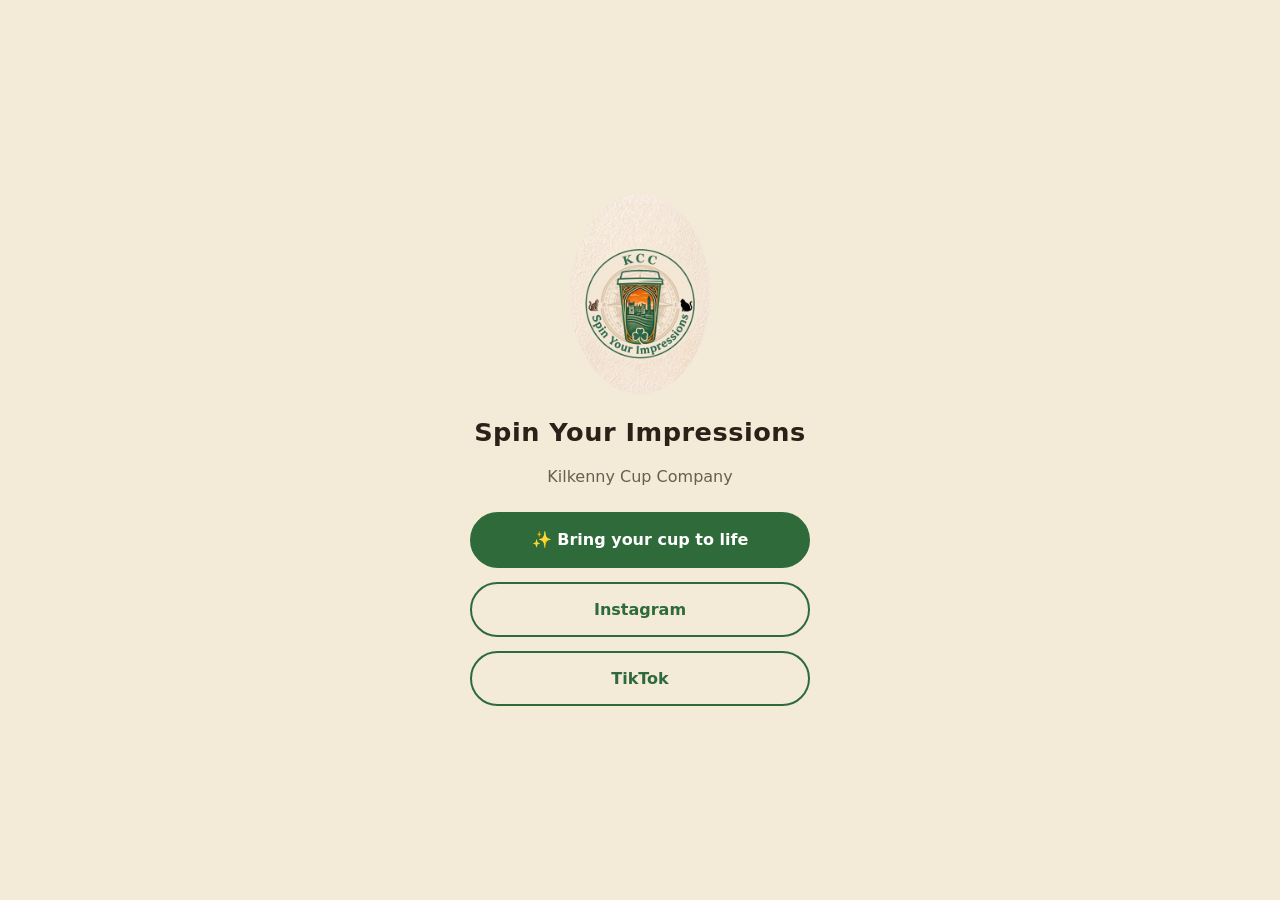
==== index.html @ f568dc2c "deploy 2026-09-28T20:01Z" ====
<!doctype html>
<html lang="en">
<head>
  <meta charset="utf-8">
  <meta name="viewport" content="width=device-width, initial-scale=1">
  <title>Spin Your Impressions</title>
  <meta name="description" content="Kilkenny Cup Company — point your phone at your cup and watch the city come alive.">
  <link rel="stylesheet" href="css/site.css">
</head>
<body>
  <main class="landing">
    <img src="img/kcc-logo.jpg" alt="Kilkenny Cup Company badge">
    <h1>Spin Your Impressions</h1>
    <p>Kilkenny Cup Company</p>
    <a class="btn primary" href="ar.html">✨ Bring your cup to life</a>
    <a class="btn" href="https://www.instagram.com/spin.your.impressions/" rel="noopener">Instagram</a>
    <a class="btn" href="https://www.tiktok.com/@spin.your.impressions" rel="noopener">TikTok</a>
  </main>
</body>
</html>
---- css/site.css ----
:root {
  --paper: #f3ead8; --ink: #2b2118; --accent: #2f6b3a; --muted: #6b5d4c;
  --overlay: rgba(20, 14, 8, .72); --on-overlay: #fff8ec;
}
@media (prefers-color-scheme: dark) {
  :root { --paper: #1c1712; --ink: #f3ead8; --muted: #b9a88f; }
}
* { box-sizing: border-box; }
html, body { margin: 0; height: 100%; }
body { background: var(--paper); color: var(--ink);
  font: 16px/1.45 system-ui, -apple-system, "Segoe UI", sans-serif; }
.landing { min-height: 100%; display: flex; flex-direction: column; align-items: center;
  justify-content: center; gap: 14px; padding: 32px 16px; text-align: center; }
.landing img { width: 140px; height: auto; border-radius: 50%; }
.landing h1 { font-size: 1.6rem; margin: 6px 0 0; letter-spacing: .02em; }
.landing p { margin: 0 0 10px; color: var(--muted); }
.btn { display: block; width: min(340px, 100%); padding: 14px 18px; border-radius: 999px;
  border: 2px solid var(--accent); color: var(--accent); background: transparent;
  font: inherit; font-weight: 600; text-decoration: none; text-align: center; cursor: pointer; }
.btn.primary { background: var(--accent); color: #fff; }
.panel { position: fixed; inset: 0; display: flex; flex-direction: column; align-items: center;
  justify-content: center; gap: 12px; padding: 24px 16px; text-align: center;
  background: var(--overlay); color: var(--on-overlay); z-index: 10; }
.panel[hidden], [hidden] { display: none !important; }
.panel .btn { border-color: var(--on-overlay); color: var(--on-overlay); }
.panel .btn.primary { background: var(--on-overlay); color: var(--ink); }
.hint { position: fixed; left: 16px; right: 16px; bottom: 24px; padding: 10px 14px;
  border-radius: 12px; background: var(--overlay); color: var(--on-overlay);
  text-align: center; z-index: 5; pointer-events: none; }
.card { position: fixed; left: 16px; right: 16px; bottom: 90px; padding: 14px 16px;
  border-radius: 14px; background: var(--paper); color: var(--ink); z-index: 6; }
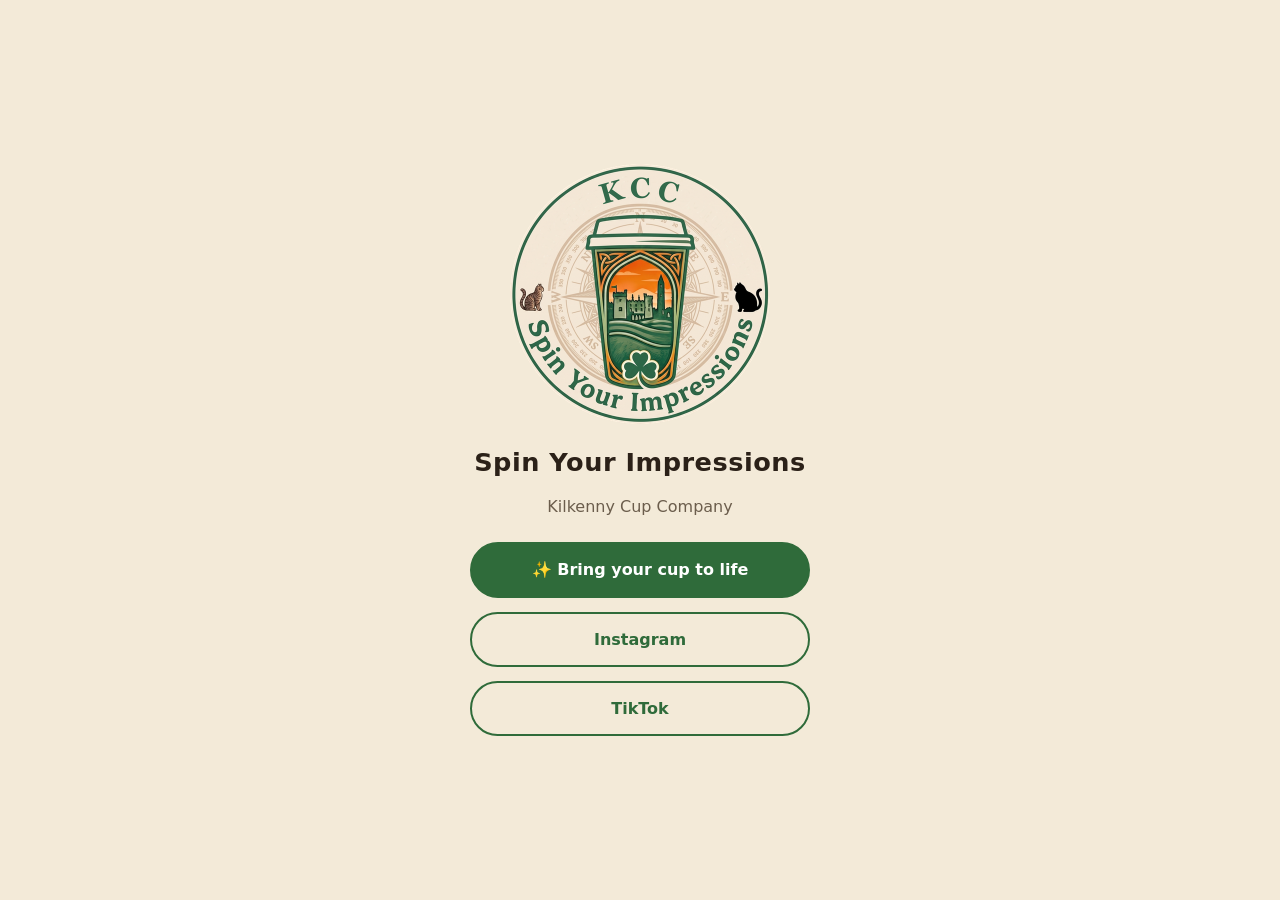
==== commit 79b5aa16: "deploy 2026-09-28T20:16Z" ====
--- a/index.html
+++ b/index.html
@@ -9,7 +9,7 @@
 </head>
 <body>
   <main class="landing">
-    <img src="img/kcc-logo.jpg" alt="Kilkenny Cup Company badge">
+    <img src="img/kcc-logo.png" alt="Kilkenny Cup Company badge">
     <h1>Spin Your Impressions</h1>
     <p>Kilkenny Cup Company</p>
     <a class="btn primary" href="ar.html">✨ Bring your cup to life</a>
--- a/css/site.css
+++ b/css/site.css
@@ -11,7 +11,7 @@
   font: 16px/1.45 system-ui, -apple-system, "Segoe UI", sans-serif; }
 .landing { min-height: 100%; display: flex; flex-direction: column; align-items: center;
   justify-content: center; gap: 14px; padding: 32px 16px; text-align: center; }
-.landing img { width: 140px; height: auto; border-radius: 50%; }
+.landing img { width: min(260px, 70vw); height: auto; }
 .landing h1 { font-size: 1.6rem; margin: 6px 0 0; letter-spacing: .02em; }
 .landing p { margin: 0 0 10px; color: var(--muted); }
 .btn { display: block; width: min(340px, 100%); padding: 14px 18px; border-radius: 999px;
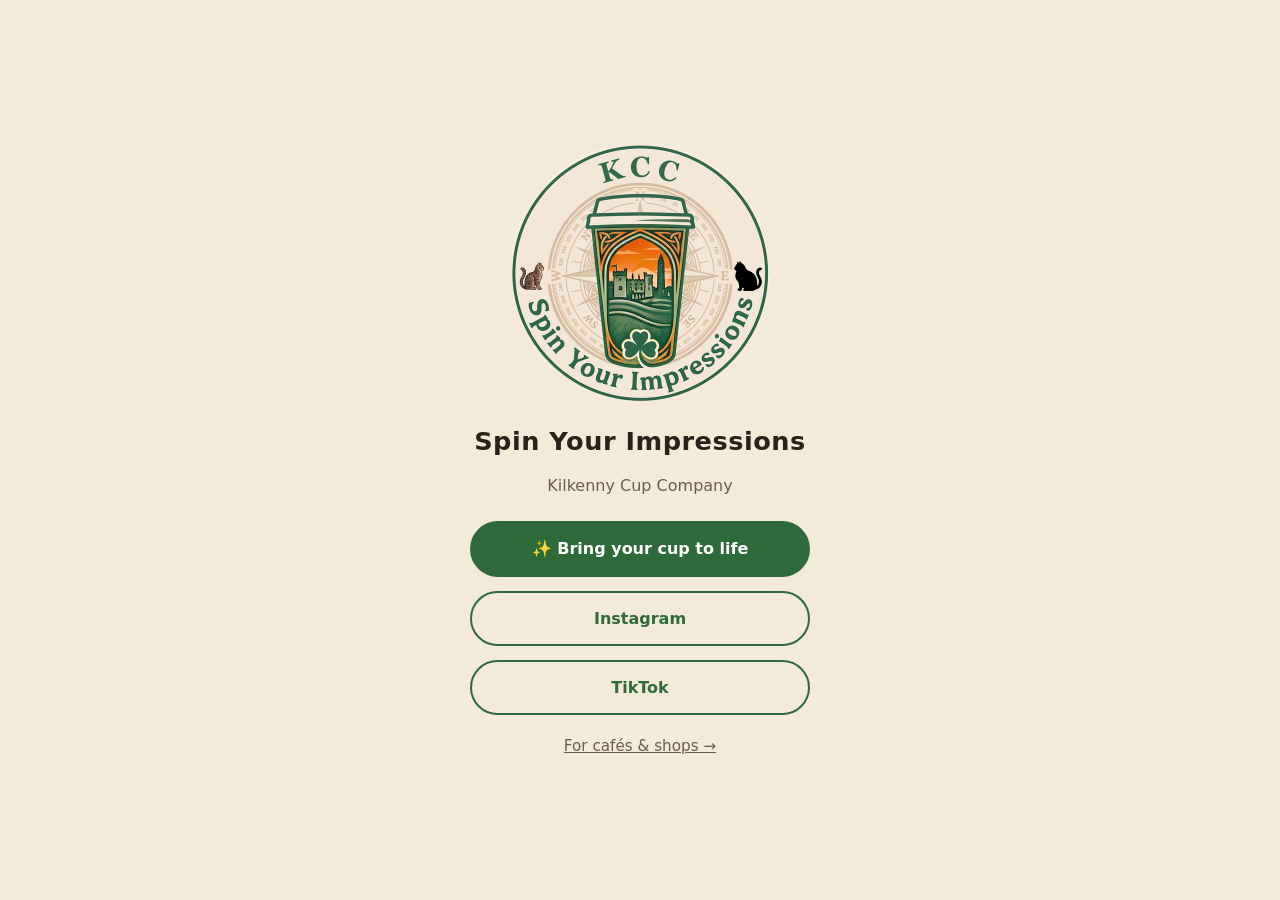
==== commit 2580dddf: "cafés pitch page /cafes/ + homepage link" ====
--- a/index.html
+++ b/index.html
@@ -12,9 +12,10 @@
     <img src="img/kcc-logo.png" alt="Kilkenny Cup Company badge">
     <h1>Spin Your Impressions</h1>
     <p>Kilkenny Cup Company</p>
-    <a class="btn primary" href="ar.html">✨ Bring your cup to life</a>
+    <a class="btn primary" href="test-3d/">✨ Bring your cup to life</a>
     <a class="btn" href="https://www.instagram.com/spin.your.impressions/" rel="noopener">Instagram</a>
     <a class="btn" href="https://www.tiktok.com/@spin.your.impressions" rel="noopener">TikTok</a>
+    <a class="small-link" href="cafes/">For cafés &amp; shops →</a>
   </main>
 </body>
 </html>
--- a/css/site.css
+++ b/css/site.css
@@ -18,12 +18,13 @@
   border: 2px solid var(--accent); color: var(--accent); background: transparent;
   font: inherit; font-weight: 600; text-decoration: none; text-align: center; cursor: pointer; }
 .btn.primary { background: var(--accent); color: #fff; }
+.small-link { margin-top: 6px; color: var(--muted); font-size: .95rem; }
 .panel { position: fixed; inset: 0; display: flex; flex-direction: column; align-items: center;
   justify-content: center; gap: 12px; padding: 24px 16px; text-align: center;
   background: var(--overlay); color: var(--on-overlay); z-index: 10; }
 .panel[hidden], [hidden] { display: none !important; }
 .panel .btn { border-color: var(--on-overlay); color: var(--on-overlay); }
-.panel .btn.primary { background: var(--on-overlay); color: var(--ink); }
+.panel .btn.primary { background: var(--on-overlay); color: #2b2118; }  /* not --ink: it turns light in dark mode */
 .hint { position: fixed; left: 16px; right: 16px; bottom: 24px; padding: 10px 14px;
   border-radius: 12px; background: var(--overlay); color: var(--on-overlay);
   text-align: center; z-index: 5; pointer-events: none; }
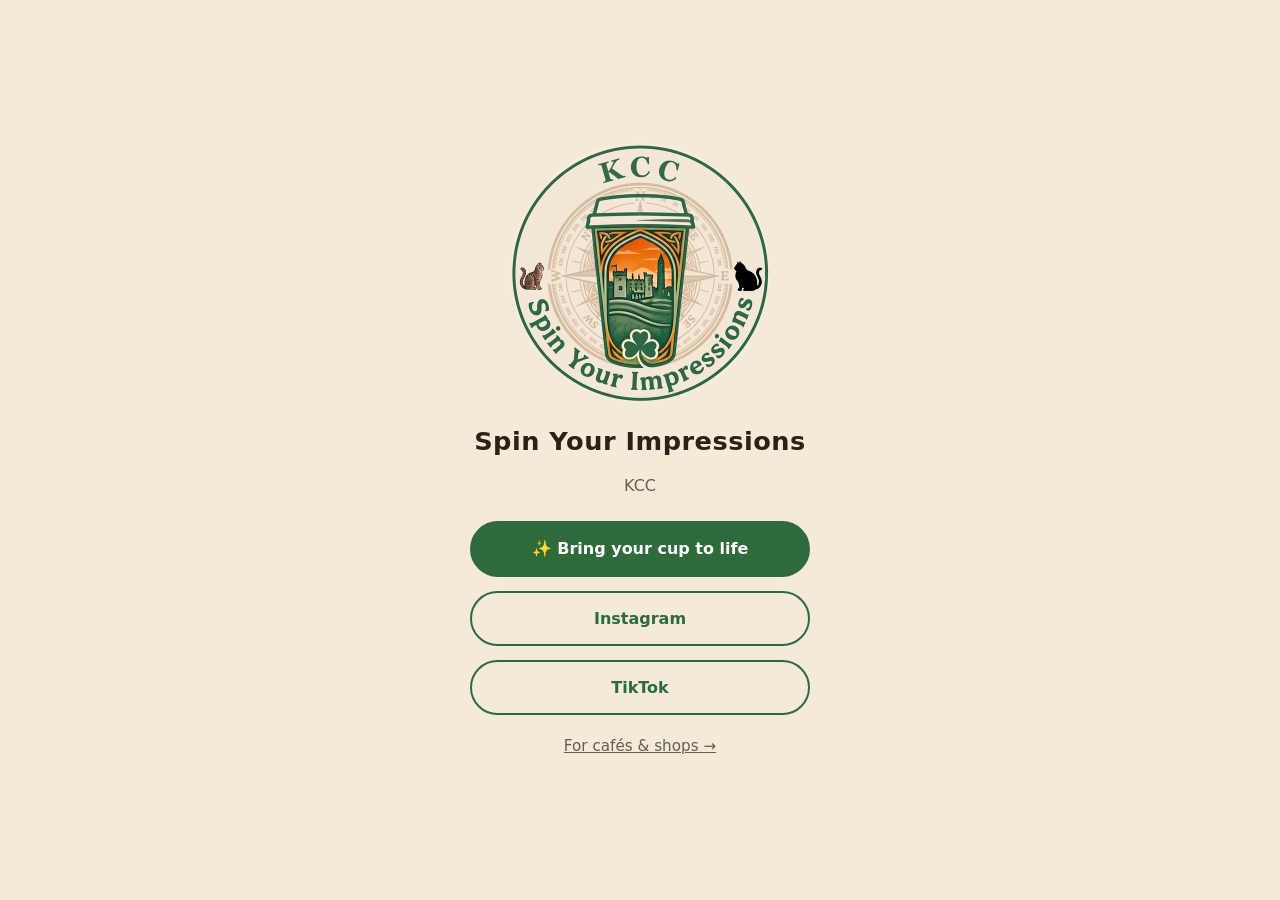
==== commit 2a2fa8fc: "cafés page: KCC name, locals & visitors card, no Start small" ====
--- a/index.html
+++ b/index.html
@@ -4,14 +4,14 @@
   <meta charset="utf-8">
   <meta name="viewport" content="width=device-width, initial-scale=1">
   <title>Spin Your Impressions</title>
-  <meta name="description" content="Kilkenny Cup Company — point your phone at your cup and watch the city come alive.">
+  <meta name="description" content="KCC — point your phone at your cup and watch the city come alive.">
   <link rel="stylesheet" href="css/site.css">
 </head>
 <body>
   <main class="landing">
-    <img src="img/kcc-logo.png" alt="Kilkenny Cup Company badge">
+    <img src="img/kcc-logo.png" alt="KCC badge">
     <h1>Spin Your Impressions</h1>
-    <p>Kilkenny Cup Company</p>
+    <p>KCC</p>
     <a class="btn primary" href="test-3d/">✨ Bring your cup to life</a>
     <a class="btn" href="https://www.instagram.com/spin.your.impressions/" rel="noopener">Instagram</a>
     <a class="btn" href="https://www.tiktok.com/@spin.your.impressions" rel="noopener">TikTok</a>
